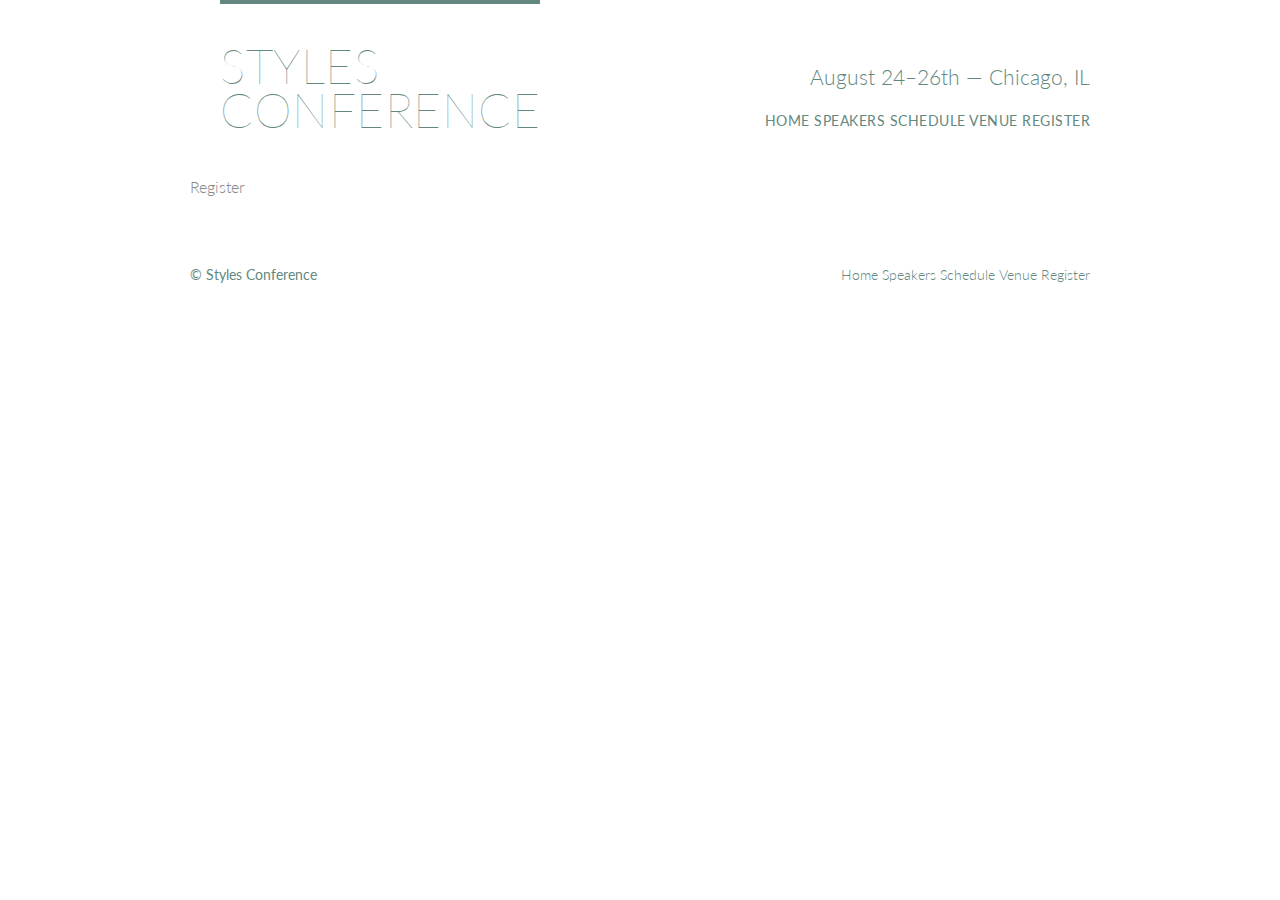
==== register.html @ e4df6e97 "initial commit" ====
<!DOCTYPE html>
<html lang="en">

<head>
    <meta charset="utf-8">
    <title>Styles Conference</title>
    <link rel="stylesheet" href="assets/stylesheets/main.css">
    <link rel="stylesheet" 
    href="http://fonts.googleapis.com/css?family=Lato:100,300,400">
</head>

<body>
    <header class="container group" >
        <section class="container">
            <h1 class="logo">
                <a href="index.html">Styles <br> Conference</a>
            </h1>
        </section>

        <h3 class="tagline">August 24&ndash;26th &mdash; Chicago, IL</h3>
        <nav class="nav primary-nav">
            <a href="index.html">Home</a>
            <a href="speakers.html">Speakers</a>
            <a href="schedule.html">Schedule</a>
            <a href="venue.html">Venue</a>
            <a href="register.html">Register</a>
        </nav>
    </header>

    <section class="container">
        <p>Register</p>
    </section>

    <footer class="primary-footer container group">
        <small>&copy; Styles Conference</small>
        <nav class="nav">
            <a href="index.html">Home</a>
            <a href="speakers.html">Speakers</a>
            <a href="schedule.html">Schedule</a>
            <a href="venue.html">Venue</a>
            <a href="register.html">Register</a>
        </nav>
    </footer>
</body>

</html>
---- assets/stylesheets/main.css ----
/* Eric Meyer's reset  below */

/* http://meyerweb.com/eric/tools/css/reset/ 
2. v2.0 | 20110126 License: none (public domain) 
*/ 

html, body, div, span, applet, object, iframe, h1, h2, h3, h4, h5, h6,
p, blockquote, pre, a, abbr, acronym, address, big, cite, code, del,
dfn, em, img, ins, kbd, q, s, samp, small, strike, strong, sub, sup,
tt, var, b, u, i, center, dl, dt, dd, ol, ul, li, fieldset, form, label,
legend, table, caption, tbody, tfoot, thead, tr, th, td, article, aside,
canvas, details, embed, figure, figcaption, footer, header, hgroup, menu,
nav, output, ruby, section, summary, time, mark, audio, video {
    margin: 0;
    padding: 0;
    border: 0;
    font-size: 100%;
    font: inherit;
    vertical-align: baseline;
}
/* HTML5 display-role reset for older browsers */
article, aside, details, figcaption, figure, footer, header, hgroup, menu, nav, section {
    display: block;
}
body {
    line-height: 1;
}
ol,ul {
    list-style: none;
}
blockquote, q {
    quotes: none;
}
blockquote:before, blockquote:after, q:before, q:after {
    content: '';
    content: none;
}
table {
    border-collapse: collapse;
    border-spacing: 0;
}
/****** End Reset ******/

/*
===============================
Custom styles
===============================
*/

body {
    color: #888;
    font: 300 16px/22px "Lato", "Open Sans", "Helvetica Neue", Helvetica, Arial, sans-serif;
}

h1, h2, h3, h4 {
    color: #648880;
}

h1 {
    font-size: 36px;
    line-height: 44px;
}

h2 {
    font-size: 24px;
    line-height: 44px;
}

h3 {
    font-size: 21px;
}

h4 {
    font-size: 18px;
}

h5 {
    color: #a9b2b9;
    font-size: 14px;
    font-weight: 400;
    text-transform: uppercase;
}

strong {
    font-weight: 400;
}

cite, em {
    font-style: italic;
}

/*
===============================
Links
===============================
*/

a {
    color: #648880;
    text-decoration: none;
}

a:hover {
    color: #a9b2b9;
}

p a {
    border-bottom: 1px solid #dfe2e5;
}
  
/*
===============================
Grid
===============================
*/

*,
*:before,
*:after {
    -webkit-box-sizing: border-box;
       -moz-box-sizing: border-box;
            box-sizing: border-box;
}

.container {
    padding-left: 30px;
    padding-right: 30px;
}

.container,
.grid {
    margin: 0 auto;
    width: 960px;
}

.col-1-3 {
    width: 33.33%;
}

.col-2-3 {
    width: 66.66%;
}

.col-1-3,
.col-2-3 {
    display: inline-block;
    vertical-align: top;
}

.grid,
.col-1-3,
.col-2-3 {
    padding-left: 15px;
    padding-right: 15px;
}

/*
===============================
Clearfix
===============================
*/

.group:before,
.group:after {
    content: "";
    display: table;
}

.group:after {
    clear: both;
}

.group {
    clear: both;
    *zoom: 1;
}

/*
===============================
Typography
===============================
*/

h1, h3, h4, h5, p {
    margin-bottom: 22px;
}

/*
===============================
Buttons
===============================
*/

.btn {
    border-radius: 5px;
    display: inline-block;
    margin: 0;
}

.btn-alt {
    border: 1px solid #dfe2e5;
    padding: 10px 30px;
}

/*
===============================
Home
===============================
*/

.hero {
    line-height: 44px;
    padding: 22px 80px 66px 80px;
    text-align: center;
}

.hero h2 {
    font-size: 36px;
}

.hero p {
    font-size: 24px;
    font-weight: 100;
}

.teaser a:hover h3 {
    color: #a9b2b9;
}

/*
===============================
Primary header
===============================
*/

.logo {
    border-top: 4px solid #648880;
    float: left;
    font-size: 48px;
    font-weight: 100;
    letter-spacing: .5px;
    line-height: 44px;
    padding: 40px 0 22px 0;
    text-transform: uppercase;
}

.tagline {
    margin: 66px 0 22px 0;
    text-align: right;
}

.primary-nav {
    font-size: 14px;
    font-weight: 400;
    letter-spacing: .5px;
    text-transform: uppercase;
}

/*
===============================
Primary footer
===============================
*/

.primary-footer {
    color: #648880;
    font-size: 14px;
    padding-bottom: 44px;
    padding-top: 44px;
}

.primary-footer small {
    float: left;
    font-weight: 400;
}

/*
===============================
Navigation
===============================
*/

.nav {
    text-align: right;
}
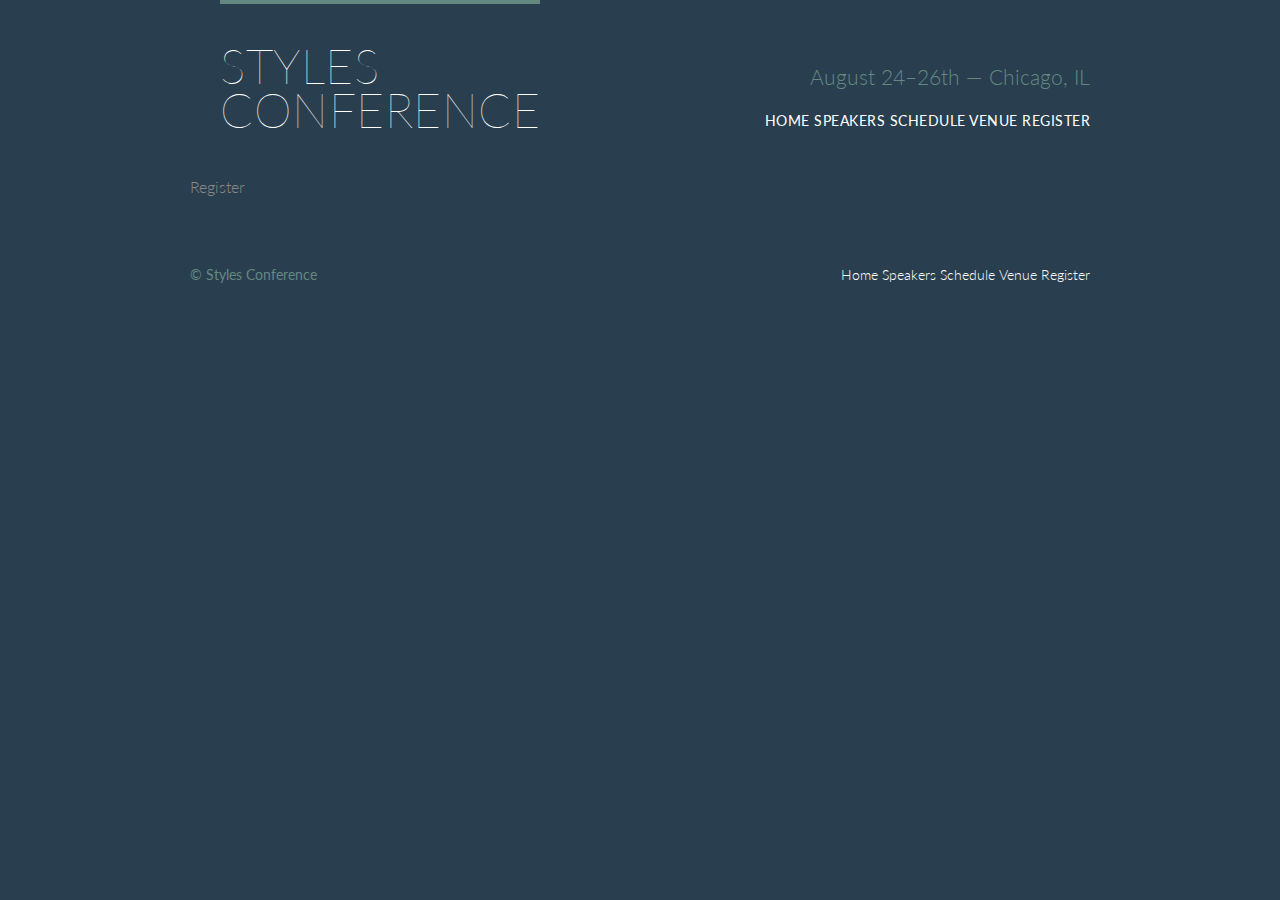
==== commit a7325878: "Hover color for header and footer." ====
--- a/register.html
+++ b/register.html
@@ -10,7 +10,7 @@
 </head>
 
 <body>
-    <header class="container group" >
+    <header class="primary-header container group" >
         <section class="container">
             <h1 class="logo">
                 <a href="index.html">Styles <br> Conference</a>
--- a/assets/stylesheets/main.css
+++ b/assets/stylesheets/main.css
@@ -48,6 +48,7 @@
 */
 
 body {
+    background: #293f50;
     color: #888;
     font: 300 16px/22px "Lato", "Open Sans", "Helvetica Neue", Helvetica, Arial, sans-serif;
 }
@@ -106,6 +107,16 @@
 
 p a {
     border-bottom: 1px solid #dfe2e5;
+}
+
+.primary-header a,
+.primary-footer a {
+    color: #fff;
+}
+
+.primary-header a:hover,
+.primary-footer a:hover {
+    color: #648880;
 }
   
 /*
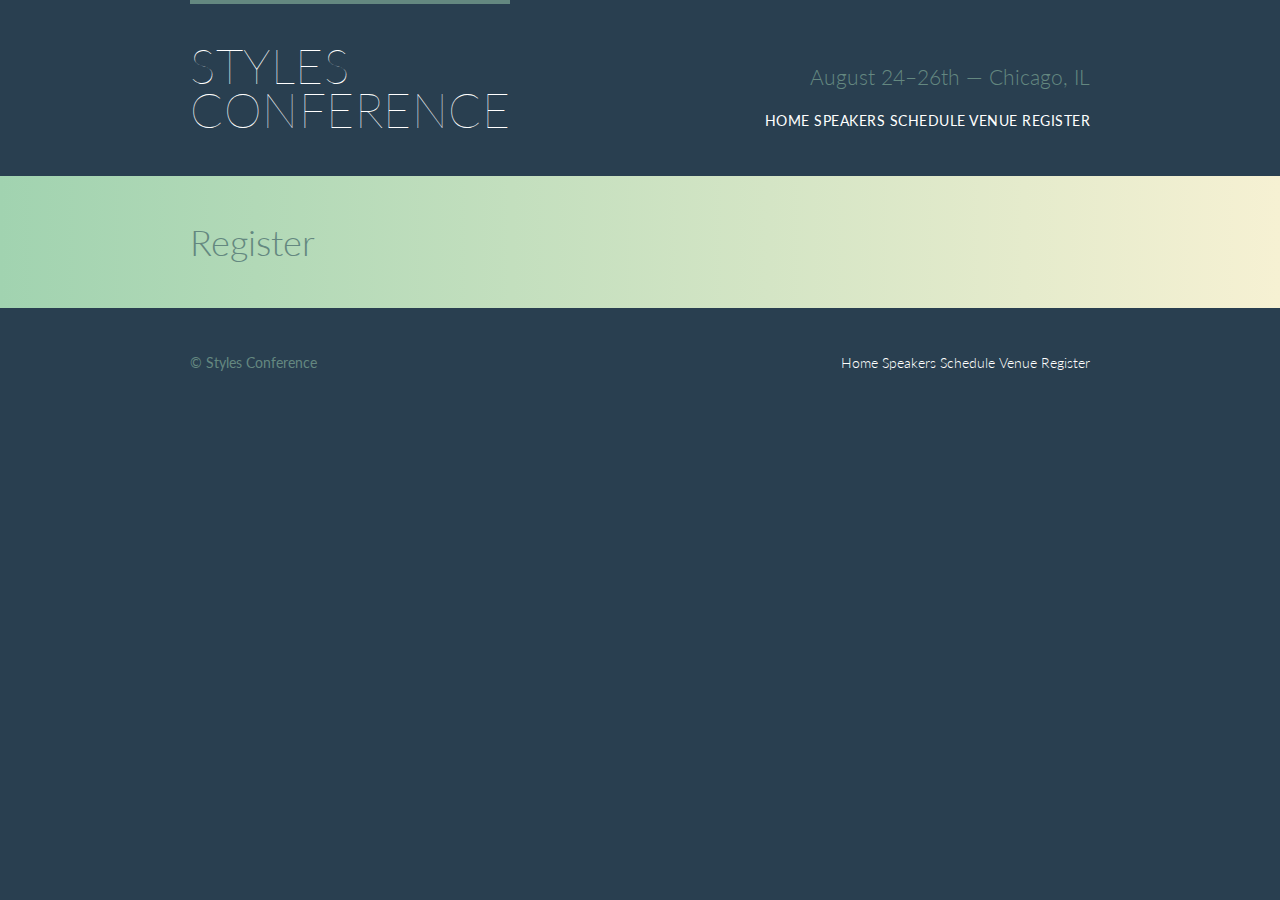
==== commit 92d337d2: "Gradient background styles for internal pages." ====
--- a/register.html
+++ b/register.html
@@ -5,19 +5,21 @@
     <meta charset="utf-8">
     <title>Styles Conference</title>
     <link rel="stylesheet" href="assets/stylesheets/main.css">
-    <link rel="stylesheet" 
-    href="http://fonts.googleapis.com/css?family=Lato:100,300,400">
+    <link rel="stylesheet" href="http://fonts.googleapis.com/css?family=Lato:100,300,400">
 </head>
 
 <body>
+
+    <!-- Header -->
+
     <header class="primary-header container group" >
-        <section class="container">
-            <h1 class="logo">
-                <a href="index.html">Styles <br> Conference</a>
-            </h1>
-        </section>
+        
+        <h1 class="logo">
+            <a href="index.html">Styles <br> Conference</a>
+        </h1>
 
         <h3 class="tagline">August 24&ndash;26th &mdash; Chicago, IL</h3>
+
         <nav class="nav primary-nav">
             <a href="index.html">Home</a>
             <a href="speakers.html">Speakers</a>
@@ -25,14 +27,25 @@
             <a href="venue.html">Venue</a>
             <a href="register.html">Register</a>
         </nav>
+
     </header>
 
-    <section class="container">
-        <p>Register</p>
+    <!-- Lead -->
+
+    <section class="row-alt">
+        <div class="lead container">
+
+            <h1>Register</h1>
+
+        </div>    
     </section>
 
+    <!-- Footer -->
+
     <footer class="primary-footer container group">
+
         <small>&copy; Styles Conference</small>
+
         <nav class="nav">
             <a href="index.html">Home</a>
             <a href="speakers.html">Speakers</a>
@@ -40,7 +53,9 @@
             <a href="venue.html">Venue</a>
             <a href="register.html">Register</a>
         </nav>
+
     </footer>
+
 </body>
 
 </html>--- a/assets/stylesheets/main.css
+++ b/assets/stylesheets/main.css
@@ -187,6 +187,30 @@
 }
 
 /*
+  ========================================
+  Rows
+  ========================================
+*/
+  
+.row,
+.row-alt {
+    min-width: 960px;
+}  
+  
+.row {
+    background: #fff;
+    padding: 66px 0 44px 0;
+  }
+
+.row-alt {
+    background: #cbe2c1;
+    background: -webkit-linear-gradient(to right, #a1d3b0, #f6f1d3);
+    background: -moz-linear-gradient(to right, #a1d3b0, #f6f1d3);
+    background: linear-gradient(to right, #a1d3b0, #f6f1d3);
+    padding: 44px 0 22px 0; 
+}
+
+/*
 ===============================
 Typography
 ===============================
@@ -204,15 +228,25 @@
 
 .btn {
     border-radius: 5px;
+    color: #fff;
+    cursor: pointer;
     display: inline-block;
+    font-weight: 400;
+    letter-spacing: .5px;
     margin: 0;
+    text-transform: uppercase;
 }
 
 .btn-alt {
-    border: 1px solid #dfe2e5;
+    border: 1px solid #fff;
     padding: 10px 30px;
 }
 
+.btn-alt:hover {
+    background: #fff;
+    color: #648880;
+}
+
 /*
 ===============================
 Home
@@ -220,6 +254,7 @@
 */
 
 .hero {
+    color: #fff;
     line-height: 44px;
     padding: 22px 80px 66px 80px;
     text-align: center;
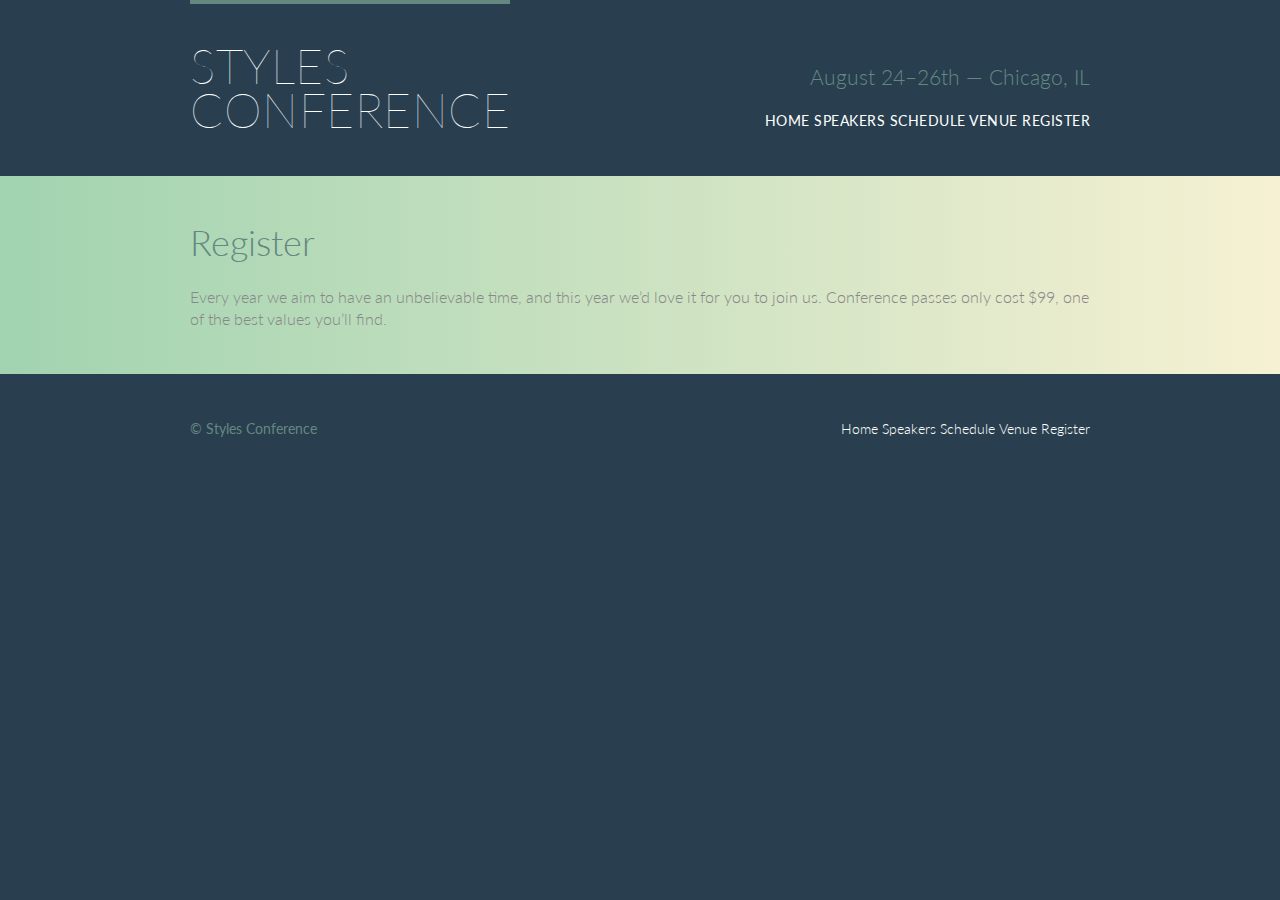
==== commit 5a09140e: "Updated interior page lead introductions." ====
--- a/register.html
+++ b/register.html
@@ -37,6 +37,8 @@
 
             <h1>Register</h1>
 
+            <p>Every year we aim to have an unbelievable time, and this year we&#8217;d love it for you to join us. Conference passes only cost $99, one of the best values you&#8217;ll find.</p>
+
         </div>    
     </section>
 
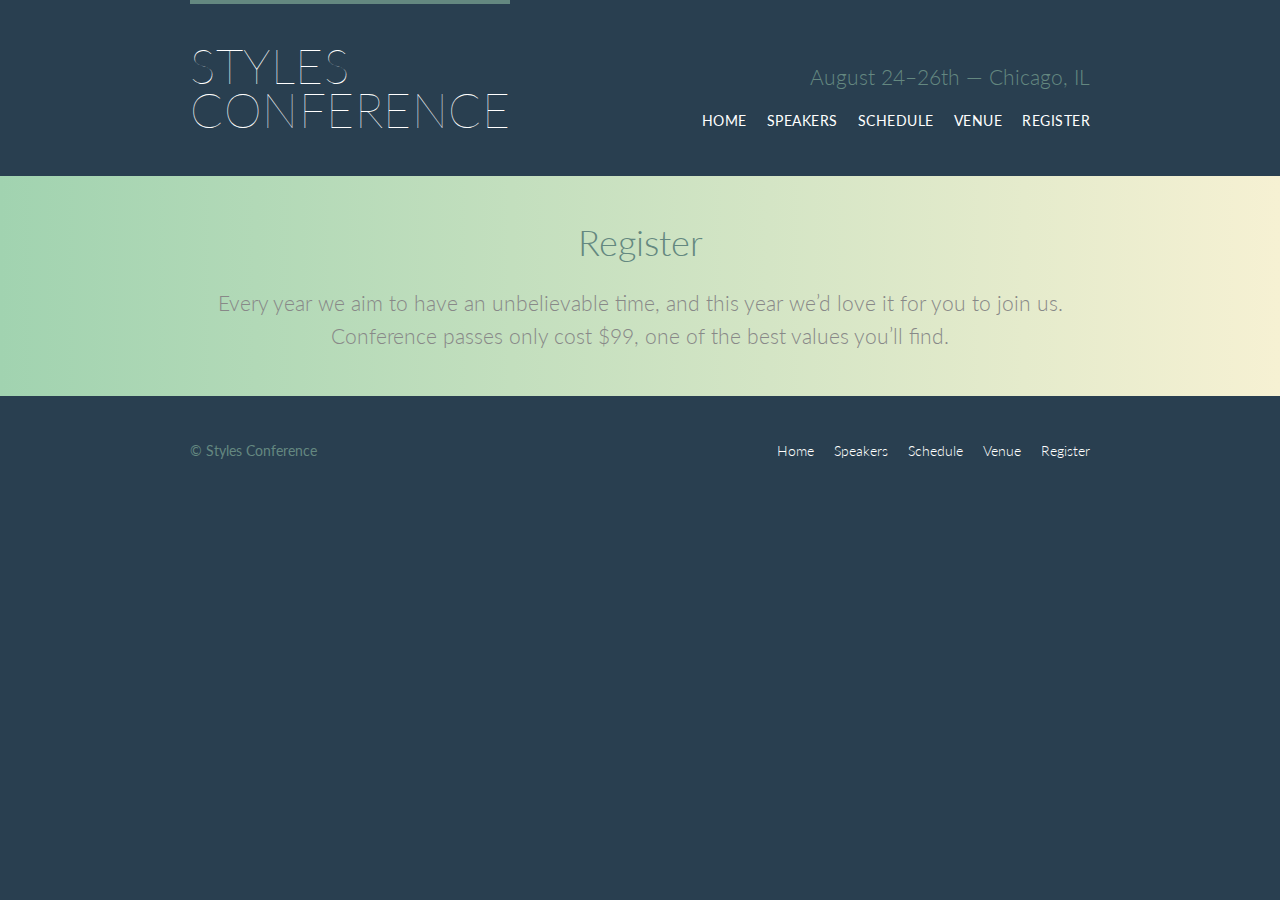
==== commit accd68b6: "Description lists nesting, styles, and positions." ====
--- a/register.html
+++ b/register.html
@@ -21,11 +21,13 @@
         <h3 class="tagline">August 24&ndash;26th &mdash; Chicago, IL</h3>
 
         <nav class="nav primary-nav">
-            <a href="index.html">Home</a>
-            <a href="speakers.html">Speakers</a>
-            <a href="schedule.html">Schedule</a>
-            <a href="venue.html">Venue</a>
-            <a href="register.html">Register</a>
+            <ul>
+              <li><a href="index.html">Home</a></li><!--
+              --><li><a href="speakers.html">Speakers</a></li><!--
+              --><li><a href="schedule.html">Schedule</a></li><!--
+              --><li><a href="venue.html">Venue</a></li><!--
+              --><li><a href="register.html">Register</a></li>
+            </ul>
         </nav>
 
     </header>
@@ -49,13 +51,15 @@
         <small>&copy; Styles Conference</small>
 
         <nav class="nav">
-            <a href="index.html">Home</a>
-            <a href="speakers.html">Speakers</a>
-            <a href="schedule.html">Schedule</a>
-            <a href="venue.html">Venue</a>
-            <a href="register.html">Register</a>
-        </nav>
-
+            <ul>
+              <li><a href="index.html">Home</a></li><!--
+              --><li><a href="speakers.html">Speakers</a></li><!--
+              --><li><a href="schedule.html">Schedule</a></li><!--
+              --><li><a href="venue.html">Venue</a></li><!--
+              --><li><a href="register.html">Register</a></li>
+            </ul>
+          </nav>
+          
     </footer>
 
 </body>
--- a/assets/stylesheets/main.css
+++ b/assets/stylesheets/main.css
@@ -52,72 +52,6 @@
     color: #888;
     font: 300 16px/22px "Lato", "Open Sans", "Helvetica Neue", Helvetica, Arial, sans-serif;
 }
-
-h1, h2, h3, h4 {
-    color: #648880;
-}
-
-h1 {
-    font-size: 36px;
-    line-height: 44px;
-}
-
-h2 {
-    font-size: 24px;
-    line-height: 44px;
-}
-
-h3 {
-    font-size: 21px;
-}
-
-h4 {
-    font-size: 18px;
-}
-
-h5 {
-    color: #a9b2b9;
-    font-size: 14px;
-    font-weight: 400;
-    text-transform: uppercase;
-}
-
-strong {
-    font-weight: 400;
-}
-
-cite, em {
-    font-style: italic;
-}
-
-/*
-===============================
-Links
-===============================
-*/
-
-a {
-    color: #648880;
-    text-decoration: none;
-}
-
-a:hover {
-    color: #a9b2b9;
-}
-
-p a {
-    border-bottom: 1px solid #dfe2e5;
-}
-
-.primary-header a,
-.primary-footer a {
-    color: #fff;
-}
-
-.primary-header a:hover,
-.primary-footer a:hover {
-    color: #648880;
-}
   
 /*
 ===============================
@@ -133,29 +67,15 @@
             box-sizing: border-box;
 }
 
-.container {
-    padding-left: 30px;
-    padding-right: 30px;
-}
-
 .container,
 .grid {
     margin: 0 auto;
     width: 960px;
 }
 
-.col-1-3 {
-    width: 33.33%;
-}
-
-.col-2-3 {
-    width: 66.66%;
-}
-
-.col-1-3,
-.col-2-3 {
-    display: inline-block;
-    vertical-align: top;
+.container {
+    padding-left: 30px;
+    padding-right: 30px;
 }
 
 .grid,
@@ -163,6 +83,20 @@
 .col-2-3 {
     padding-left: 15px;
     padding-right: 15px;
+}
+
+.col-1-3,
+.col-2-3 {
+    display: inline-block;
+    vertical-align: top;
+}
+
+.col-1-3 {
+    width: 33.33%;
+}
+
+.col-2-3 {
+    width: 66.66%;
 }
 
 /*
@@ -216,8 +150,90 @@
 ===============================
 */
 
+h1, h2, h3, h4 {
+    color: #648880;
+}
+
 h1, h3, h4, h5, p {
     margin-bottom: 22px;
+}
+
+h1 {
+    font-size: 36px;
+    line-height: 44px;
+}
+
+h2 {
+    font-size: 24px;
+    line-height: 44px;
+}
+
+h3 {
+    font-size: 21px;
+}
+
+h4 {
+    font-size: 18px;
+}
+
+h5 {
+    color: #a9b2b9;
+    font-size: 14px;
+    font-weight: 400;
+    text-transform: uppercase;
+}
+
+strong {
+    font-weight: 400;
+}
+
+cite, 
+em {
+    font-style: italic;
+}
+
+/*
+  ========================================
+  Leads
+  ========================================
+*/
+
+.lead {
+    text-align: center;
+  }
+
+.lead p {
+    font-size: 21px;
+    line-height: 33px;
+  }  
+
+/*
+===============================
+Links
+===============================
+*/
+
+a {
+    color: #648880;
+    text-decoration: none;
+}
+
+a:hover {
+    color: #a9b2b9;
+}
+
+p a {
+    border-bottom: 1px solid #dfe2e5;
+}
+
+.primary-header a,
+.primary-footer a {
+    color: #fff;
+}
+
+.primary-header a:hover,
+.primary-footer a:hover {
+    color: #648880;
 }
 
 /*
@@ -245,32 +261,6 @@
 .btn-alt:hover {
     background: #fff;
     color: #648880;
-}
-
-/*
-===============================
-Home
-===============================
-*/
-
-.hero {
-    color: #fff;
-    line-height: 44px;
-    padding: 22px 80px 66px 80px;
-    text-align: center;
-}
-
-.hero h2 {
-    font-size: 36px;
-}
-
-.hero p {
-    font-size: 24px;
-    font-weight: 100;
-}
-
-.teaser a:hover h3 {
-    color: #a9b2b9;
 }
 
 /*
@@ -328,4 +318,57 @@
 
 .nav {
     text-align: right;
-}+}
+
+.nav li {
+    display: inline-block;
+    margin: 0 10px;
+    vertical-align: top;
+  }
+  .nav li:last-child {
+    margin-right: 0;
+  }
+
+/*
+===============================
+Home
+===============================
+*/
+
+.hero {
+    color: #fff;
+    line-height: 44px;
+    padding: 22px 80px 66px 80px;
+    text-align: center;
+}
+
+.hero h2 {
+    font-size: 36px;
+}
+
+.hero p {
+    font-size: 24px;
+    font-weight: 100;
+}
+
+.teaser a:hover h3 {
+    color: #a9b2b9;
+}
+
+/*
+  ========================================
+  Speakers
+  ========================================
+*/
+
+.speaker {
+    margin-bottom: 44px;
+  }
+
+.speaker-info {
+    border: 1px solid #dfe2e5;
+    border-radius: 5px;
+    margin-top: 88px;
+    padding: 22px 0;
+    text-align: center;
+  }
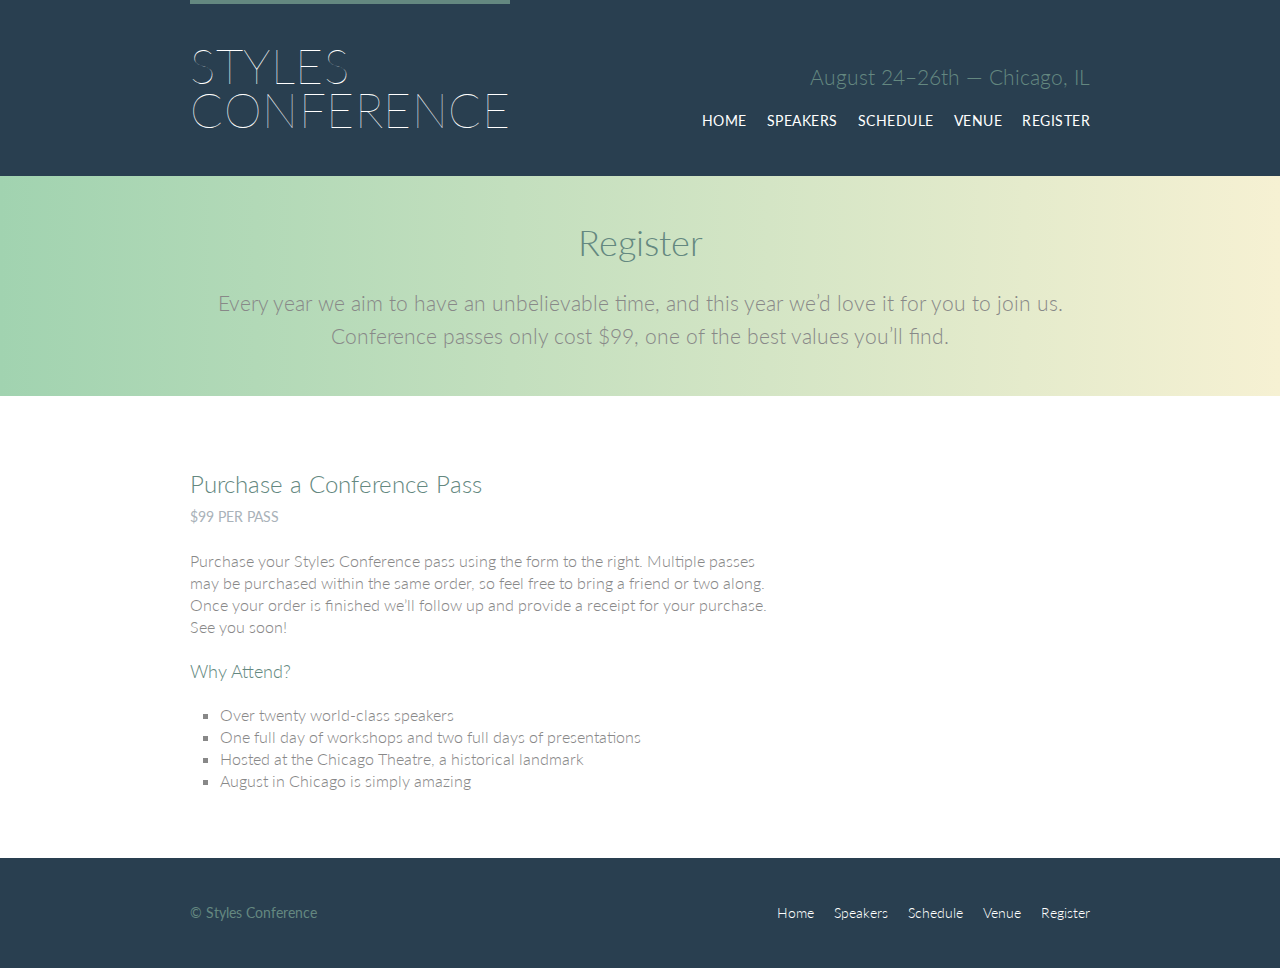
==== commit 9362a350: "Details section of registration page." ====
--- a/register.html
+++ b/register.html
@@ -44,6 +44,34 @@
         </div>    
     </section>
 
+    <section class="row">
+        <div class="grid">
+
+            <section class="col-2-3">
+
+                <h2>Purchase a Conference Pass</h2>
+                <h5>$99 per Pass</h5>
+
+                <p>Purchase your Styles Conference pass using the form to the right. Multiple passes may be purchased within the same order, so feel free to bring a friend or two along. Once your order is finished we&#8217;ll follow up and provide a receipt for your purchase. See you soon! </p>
+
+                <h4>Why Attend?</h4>
+
+                <ul class="why-attend">
+                    <li>Over twenty world-class speakers</li>
+                    <li>One full day of workshops and two full days of presentations</li>
+                    <li>Hosted at the Chicago Theatre, a historical landmark</li>
+                    <li>August in Chicago is simply amazing</li>
+                </ul>
+
+            </section><!--
+
+            --><form class="col-1-3">
+
+            </form>
+
+        </div>
+    </section>
+
     <!-- Footer -->
 
     <footer class="primary-footer container group">
--- a/assets/stylesheets/main.css
+++ b/assets/stylesheets/main.css
@@ -355,6 +355,13 @@
     color: #a9b2b9;
 }
 
+.teaser img {
+    border-radius: 5px;
+    display: block;
+    margin-bottom: 22px;
+    max-width: 100%
+}
+
 /*
   ========================================
   Speakers
@@ -369,6 +376,42 @@
     border: 1px solid #dfe2e5;
     border-radius: 5px;
     margin-top: 88px;
-    padding: 22px 0;
+    padding-bottom: 22px;
     text-align: center;
   }
+
+.speaker-info img {
+    border-radius: 50%;
+    height: 130px;
+    margin: -66px 0 22px 0;
+    vertical-align: top;
+}
+
+/*
+  ========================================
+  Venue
+  ========================================
+*/
+
+.venue-theatre {
+    margin-bottom: 66px;
+  }
+
+.venue-hotel {
+    margin-bottom: 22px;
+}
+  
+.venue-map {
+    height: 246px;
+}
+
+/*
+  ========================================
+  Register
+  ========================================
+*/
+
+.why-attend {
+    list-style: square;
+    margin: 0 0 22px 30px;
+}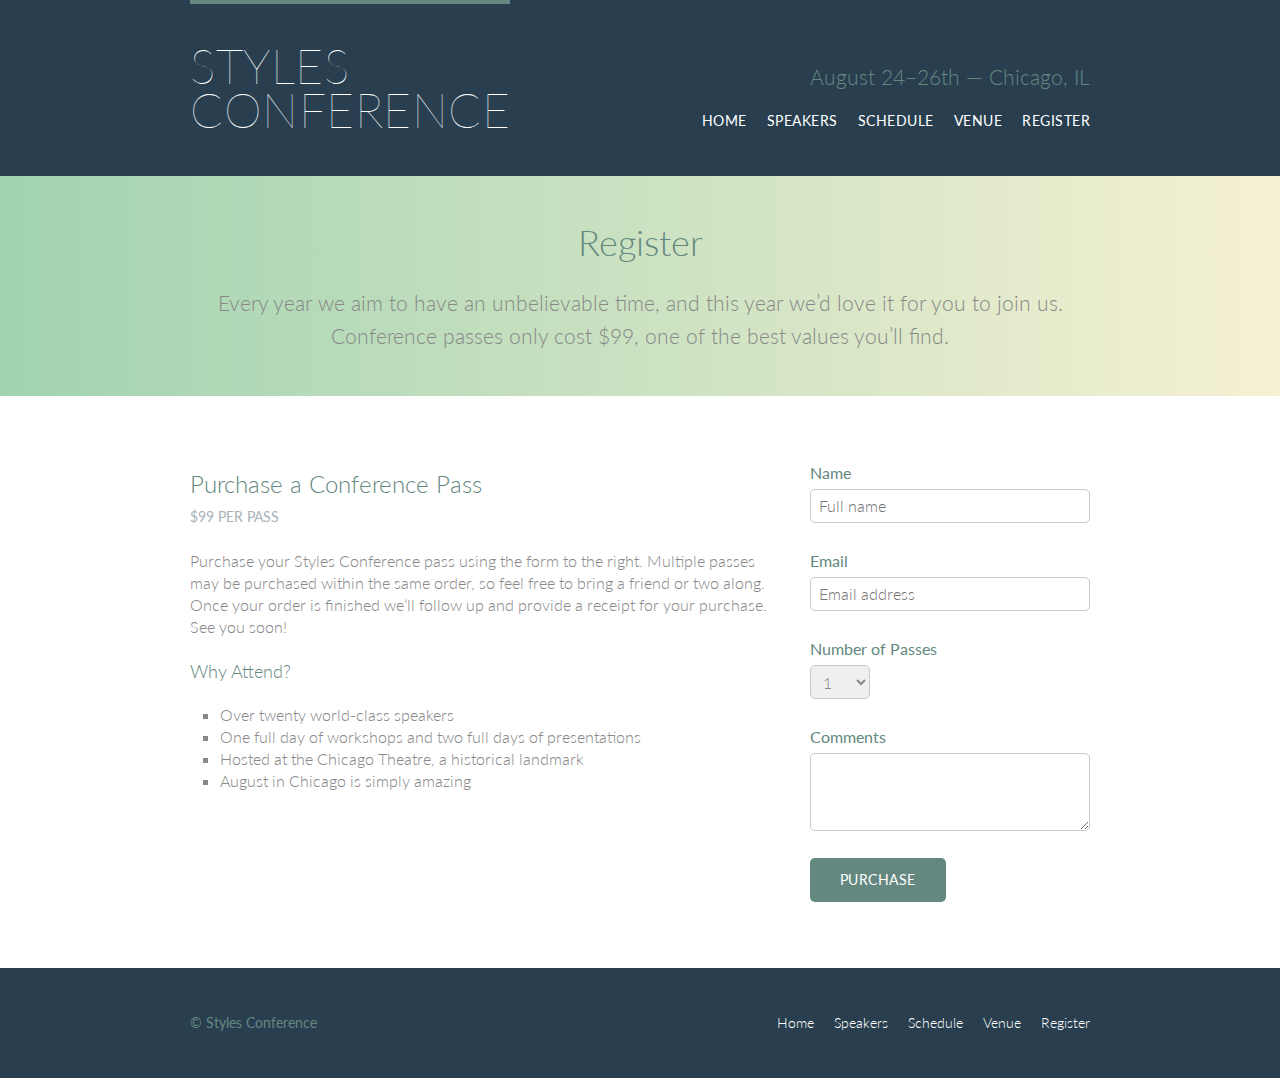
==== commit af01a733: "Initialize, build and add registration form." ====
--- a/register.html
+++ b/register.html
@@ -65,7 +65,39 @@
 
             </section><!--
 
-            --><form class="col-1-3">
+            --><form class="col-1-3" action="#" method="post">
+
+                <fieldset class="register-group">
+
+                    <label>
+                        Name
+                        <input type="text" name="email" placeholder="Full name" required> 
+                    </label>
+
+                    <label>
+                        Email
+                        <input type="email" name="email" placeholder="Email address" required>
+                    </label>
+
+                    <label>
+                        Number of Passes
+                        <select name="quantity" required>
+                            <option value="1" selected>1</option>
+                            <option value="2">2</option>
+                            <option value="3">3</option>
+                            <option value="4">4</option>
+                            <option value="5">5</option>
+                        </select>
+                    </label>
+
+                    <label>
+                        Comments
+                        <textarea name="comments"></textarea>
+                    </label>
+
+                </fieldset>
+
+                <input class="btn btn-default" type="submit" name="submit" value="Purchase">
 
             </form>
 
--- a/assets/stylesheets/main.css
+++ b/assets/stylesheets/main.css
@@ -263,6 +263,17 @@
     color: #648880;
 }
 
+.btn-default {
+    border: 0;
+    background: #648880;
+    padding: 11px 30px;
+    font-size: 14px;
+}
+
+.btn-default:hover {
+    background: #77a198;
+}
+
 /*
 ===============================
 Primary header
@@ -414,4 +425,45 @@
 .why-attend {
     list-style: square;
     margin: 0 0 22px 30px;
+}
+
+form {
+    margin-bottom: 22px;
+}
+
+input,
+select,
+textarea {
+    font: 300 16px/22px "Lato", "open Sans", "Helvetica Neue", Helvetica, Arial, sans-serif;
+}
+
+.register-group label {
+    color: #648880;
+    cursor: pointer;
+    font-weight: 400;
+}
+
+.register-group input,
+.register-group select,
+.register-group textarea {
+    border: 1px solid #c6c9cc;
+    border-radius: 5px;
+    color: #888;
+    display: block;
+    margin: 5px 0 27px 0;
+    padding: 5px 8px;
+}
+
+.register-group input,
+.register-group textarea {
+    width: 100%;
+}
+
+.register-group select {
+    height:34px;
+    width: 60px;
+}
+
+.register-group textarea {
+    height: 78px;
 }